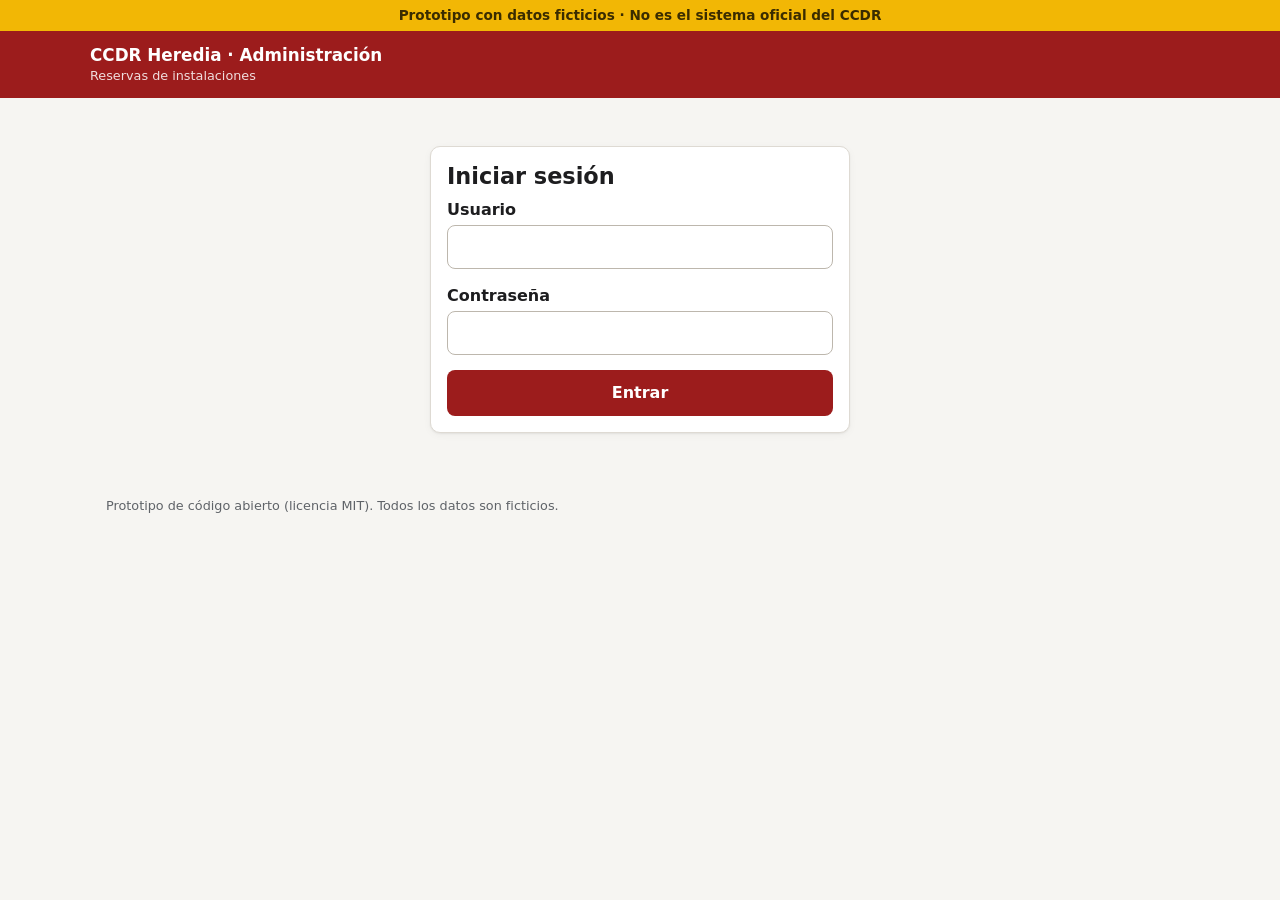
==== static/admin/index.html @ 372c8794 "Phase 1: facility booking prototype for CCDR Heredia Stdlib-only Python server (ThreadingHTTPServer " ====
<!doctype html>
<html lang="es">
<head>
  <meta charset="utf-8">
  <meta name="viewport" content="width=device-width, initial-scale=1">
  <meta name="robots" content="noindex">
  <title>Administración · CCDR Heredia (prototipo)</title>
  <link rel="icon" href="/static/favicon.svg" type="image/svg+xml">
  <link rel="stylesheet" href="/static/common.css">
  <link rel="stylesheet" href="/static/admin/admin.css">
</head>
<body>
  <div class="demo-banner">Prototipo con datos ficticios · No es el sistema oficial del CCDR</div>
  <header class="site-header">
    <div class="inner">
      <a class="brand" href="/admin/">CCDR Heredia · Administración<small>Reservas de instalaciones</small></a>
      <nav class="site-nav hidden" id="nav">
        <button type="button" data-view="inbox" class="active">Bandeja</button>
        <button type="button" data-view="all">Todas</button>
        <button type="button" data-view="facilities">Instalaciones</button>
        <button type="button" data-view="blocks">Bloqueos</button>
        <button type="button" id="logout">Salir</button>
      </nav>
    </div>
  </header>
  <main>
    <div id="flash" class="hidden" role="status" aria-live="polite"></div>

    <section class="card login-card hidden" id="login-view">
      <h1>Iniciar sesión</h1>
      <div id="login-error" class="alert error hidden" role="alert"></div>
      <form id="login-form" novalidate>
        <div class="field">
          <label for="username">Usuario</label>
          <input type="text" id="username" name="username" autocomplete="username" maxlength="64" required>
        </div>
        <div class="field">
          <label for="password">Contraseña</label>
          <input type="password" id="password" name="password" autocomplete="current-password" maxlength="256" required>
        </div>
        <button type="submit" class="btn block">Entrar</button>
      </form>
    </section>

    <section id="inbox-view" class="hidden">
      <div class="view-head">
        <h1>Bandeja de solicitudes pendientes</h1>
        <button type="button" class="btn secondary small" id="reload-inbox">Recargar</button>
      </div>
      <p class="muted small">Ordenadas por fecha de uso. Antes de aprobar, el sistema revisa en el servidor que no choque con otra reserva aprobada ni con un bloqueo.</p>
      <div id="inbox-list"></div>
    </section>

    <section id="all-view" class="hidden">
      <div class="view-head">
        <h1>Todas las solicitudes</h1>
        <select id="all-status" aria-label="Filtrar por estado">
          <option value="all">Todas</option>
          <option value="pending">Pendientes</option>
          <option value="approved">Aprobadas</option>
          <option value="rejected">Rechazadas</option>
          <option value="cancelled">Canceladas</option>
          <option value="expired">Vencidas</option>
        </select>
      </div>
      <div id="all-list"></div>
    </section>

    <section id="facilities-view" class="hidden">
      <div class="view-head">
        <h1>Instalaciones y horarios</h1>
        <button type="button" class="btn small" id="new-facility">Nueva instalación</button>
      </div>
      <div id="facilities-list"></div>
    </section>

    <section id="blocks-view" class="hidden">
      <h1>Bloqueos</h1>
      <p class="muted small">Para mantenimiento o programas propios del CCDR (por ejemplo, escuelas deportivas). Si pone un nombre público, el calendario lo muestra; si no, solo dice "Ocupado".</p>
      <form id="block-form" class="card" novalidate>
        <h2>Nuevo bloqueo</h2>
        <div id="block-error" class="alert error hidden" role="alert"></div>
        <div class="row two">
          <div class="field">
            <label for="block-facility">Instalación</label>
            <select id="block-facility" name="facility_id"></select>
          </div>
          <div class="field">
            <label for="block-reason">Motivo interno</label>
            <input type="text" id="block-reason" name="reason" maxlength="200" placeholder="Ej.: mantenimiento de piso">
          </div>
        </div>
        <div class="row two">
          <div class="field">
            <label for="block-start">Inicio</label>
            <input type="datetime-local" id="block-start" name="starts_at" step="1800">
          </div>
          <div class="field">
            <label for="block-end">Fin</label>
            <input type="datetime-local" id="block-end" name="ends_at" step="1800">
          </div>
        </div>
        <div class="row three">
          <div class="field">
            <label for="block-label">Nombre público <span class="hint">(opcional)</span></label>
            <input type="text" id="block-label" name="public_label" maxlength="80" placeholder="Ej.: Escuela de voleibol">
          </div>
          <div class="field">
            <label for="block-recurrence">Repetición</label>
            <select id="block-recurrence" name="recurrence">
              <option value="none">Una sola vez</option>
              <option value="weekly">Cada semana</option>
            </select>
          </div>
          <div class="field">
            <label for="block-until">Repetir hasta</label>
            <input type="date" id="block-until" name="recurrence_until" disabled>
          </div>
        </div>
        <button type="submit" class="btn">Crear bloqueo</button>
      </form>
      <div id="blocks-list"></div>
    </section>
  </main>
  <footer class="site-footer">Prototipo de código abierto (licencia MIT). Todos los datos son ficticios.</footer>
  <script src="/static/common.js"></script>
  <script src="/static/admin/admin.js"></script>
</body>
</html>
---- static/common.css ----
:root {
  --bg: #f6f5f2;
  --surface: #ffffff;
  --text: #1d1d1f;
  --muted: #5f6368;
  --border: #dedad3;
  --brand: #9c1c1c;
  --brand-dark: #741313;
  --brand-soft: #fbeaea;
  --accent: #f2b705;
  --free: #1e7a46;
  --free-soft: #e6f4ec;
  --busy: #6b6b6b;
  --busy-soft: #ececec;
  --program-soft: #fff4d6;
  --warn: #8a5a00;
  --warn-soft: #fff4d6;
  --danger: #b3261e;
  --danger-soft: #fdecea;
  --radius: 10px;
  --shadow: 0 1px 2px rgba(0, 0, 0, 0.06), 0 2px 8px rgba(0, 0, 0, 0.04);
  font-family: system-ui, -apple-system, "Segoe UI", Roboto, sans-serif;
  color: var(--text);
}

* { box-sizing: border-box; }
html { -webkit-text-size-adjust: 100%; }
body { margin: 0; background: var(--bg); line-height: 1.45; font-size: 16px; }
a { color: var(--brand); }
h1, h2, h3 { line-height: 1.2; margin: 0 0 0.5rem; }
h1 { font-size: 1.4rem; }
h2 { font-size: 1.15rem; }
h3 { font-size: 1rem; }
p { margin: 0 0 0.75rem; }
.hidden { display: none !important; }

.demo-banner {
  background: var(--accent);
  color: #3a2c00;
  text-align: center;
  font-size: 0.85rem;
  font-weight: 600;
  padding: 0.35rem 1rem;
}

.site-header {
  background: var(--brand);
  color: #fff;
  padding: 0.75rem 1rem;
}
.site-header .inner {
  max-width: 1100px;
  margin: 0 auto;
  display: flex;
  align-items: center;
  justify-content: space-between;
  gap: 1rem;
  flex-wrap: wrap;
}
.brand { color: #fff; text-decoration: none; font-weight: 700; font-size: 1.05rem; }
.brand small { display: block; font-weight: 400; opacity: 0.85; font-size: 0.8rem; }
.site-nav { display: flex; gap: 0.25rem; flex-wrap: wrap; }
.site-nav a, .site-nav button {
  color: #fff;
  text-decoration: none;
  padding: 0.4rem 0.7rem;
  border-radius: 6px;
  font-size: 0.95rem;
  background: transparent;
  border: 0;
  cursor: pointer;
  font: inherit;
}
.site-nav a:hover, .site-nav button:hover, .site-nav .active { background: rgba(255, 255, 255, 0.16); }

main { max-width: 1100px; margin: 0 auto; padding: 1rem; }

.card {
  background: var(--surface);
  border: 1px solid var(--border);
  border-radius: var(--radius);
  padding: 1rem;
  box-shadow: var(--shadow);
  margin-bottom: 1rem;
}

.muted { color: var(--muted); }
.small { font-size: 0.875rem; }

/* Forms */
label { display: block; font-weight: 600; margin-bottom: 0.25rem; }
.field { margin-bottom: 0.9rem; }
.field .hint { font-weight: 400; color: var(--muted); font-size: 0.85rem; }
input[type="text"], input[type="tel"], input[type="email"], input[type="number"],
input[type="date"], input[type="time"], input[type="password"], select, textarea {
  width: 100%;
  font: inherit;
  font-size: 16px; /* avoids zoom on iOS */
  padding: 0.6rem 0.7rem;
  border: 1px solid #bdb7ad;
  border-radius: 8px;
  background: #fff;
  color: var(--text);
}
textarea { min-height: 5rem; resize: vertical; }
input:focus, select:focus, textarea:focus, button:focus-visible, a:focus-visible {
  outline: 3px solid rgba(156, 28, 28, 0.35);
  outline-offset: 1px;
}
.field-error { color: var(--danger); font-size: 0.875rem; margin-top: 0.25rem; }
.has-error input, .has-error select, .has-error textarea { border-color: var(--danger); }
.row { display: grid; gap: 0.75rem; grid-template-columns: 1fr; }
@media (min-width: 640px) {
  .row.two { grid-template-columns: 1fr 1fr; }
  .row.three { grid-template-columns: 1fr 1fr 1fr; }
}
.checkbox { display: flex; gap: 0.6rem; align-items: flex-start; font-weight: 400; }
.checkbox input { width: 1.3rem; height: 1.3rem; margin-top: 0.1rem; flex: none; }

/* Honeypot: off-screen, not display:none, so naive bots still fill it. */
.hp-field { position: absolute; left: -10000px; width: 1px; height: 1px; overflow: hidden; }

.btn {
  display: inline-flex;
  align-items: center;
  justify-content: center;
  gap: 0.4rem;
  font: inherit;
  font-weight: 600;
  padding: 0.65rem 1.1rem;
  border-radius: 8px;
  border: 1px solid transparent;
  background: var(--brand);
  color: #fff;
  cursor: pointer;
  text-decoration: none;
  min-height: 44px;
}
.btn:hover { background: var(--brand-dark); }
.btn.secondary { background: #fff; color: var(--brand); border-color: var(--brand); }
.btn.secondary:hover { background: var(--brand-soft); }
.btn.success { background: var(--free); }
.btn.success:hover { background: #155c34; }
.btn.danger { background: #fff; color: var(--danger); border-color: var(--danger); }
.btn.danger:hover { background: var(--danger-soft); }
.btn.small { padding: 0.35rem 0.7rem; min-height: 36px; font-size: 0.9rem; }
.btn:disabled { opacity: 0.55; cursor: not-allowed; }
.btn.block { width: 100%; }
.actions { display: flex; gap: 0.5rem; flex-wrap: wrap; align-items: center; }

.alert { border-radius: 8px; padding: 0.75rem 0.9rem; margin-bottom: 1rem; border: 1px solid; }
.alert.error { background: var(--danger-soft); border-color: #f1b4ae; color: #7a1a14; }
.alert.warn { background: var(--warn-soft); border-color: #ecd28f; color: #5c3d00; }
.alert.ok { background: var(--free-soft); border-color: #a9d8bd; color: #0f4d2a; }
.alert ul { margin: 0.4rem 0 0; padding-left: 1.2rem; }

.badge {
  display: inline-block;
  padding: 0.15rem 0.55rem;
  border-radius: 999px;
  font-size: 0.8rem;
  font-weight: 700;
  background: var(--busy-soft);
  color: #333;
}
.badge.pending { background: var(--warn-soft); color: var(--warn); }
.badge.approved { background: var(--free-soft); color: var(--free); }
.badge.rejected, .badge.cancelled { background: var(--danger-soft); color: var(--danger); }
.badge.expired { background: var(--busy-soft); color: var(--busy); }

.site-footer {
  max-width: 1100px;
  margin: 1rem auto 2rem;
  padding: 0 1rem;
  color: var(--muted);
  font-size: 0.8rem;
}
---- static/admin/admin.css ----
input[type="datetime-local"] {
  width: 100%;
  font: inherit;
  font-size: 16px;
  padding: 0.6rem 0.7rem;
  border: 1px solid #bdb7ad;
  border-radius: 8px;
  background: #fff;
}
.login-card { max-width: 420px; margin: 2rem auto; }
.view-head { display: flex; align-items: center; justify-content: space-between; gap: 0.75rem; flex-wrap: wrap; margin-bottom: 0.5rem; }
.view-head select { width: auto; }

#flash { position: sticky; top: 0.5rem; z-index: 10; }

.request { display: grid; gap: 0.5rem; }
.request-head { display: flex; justify-content: space-between; align-items: flex-start; gap: 0.5rem; flex-wrap: wrap; }
.request-head h2 { margin: 0; font-size: 1.05rem; }
.request .when { font-weight: 700; color: var(--brand-dark); }
.request dl { display: grid; grid-template-columns: auto 1fr; gap: 0.2rem 0.75rem; margin: 0; font-size: 0.95rem; }
.request dt { color: var(--muted); font-weight: 600; }
.request dd { margin: 0; word-break: break-word; }
.request .purpose { white-space: pre-line; }
.contact { display: flex; gap: 0.4rem; flex-wrap: wrap; }
.conflict-list { margin: 0.25rem 0 0; padding-left: 1.2rem; }
.decision textarea { min-height: 3rem; }

table.simple { width: 100%; border-collapse: collapse; font-size: 0.92rem; }
table.simple th, table.simple td { text-align: left; padding: 0.45rem 0.4rem; border-bottom: 1px solid var(--border); vertical-align: top; }
table.simple th { color: var(--muted); font-weight: 600; }
.table-wrap { overflow-x: auto; }

.hours-row { display: grid; grid-template-columns: 1.4fr 1fr 1fr auto; gap: 0.4rem; align-items: center; margin-bottom: 0.4rem; }
.hours-row select, .hours-row input { padding: 0.45rem; }
.facility-card h3 { margin-top: 1.25rem; }
.facility-card .inactive { color: var(--danger); font-weight: 700; }
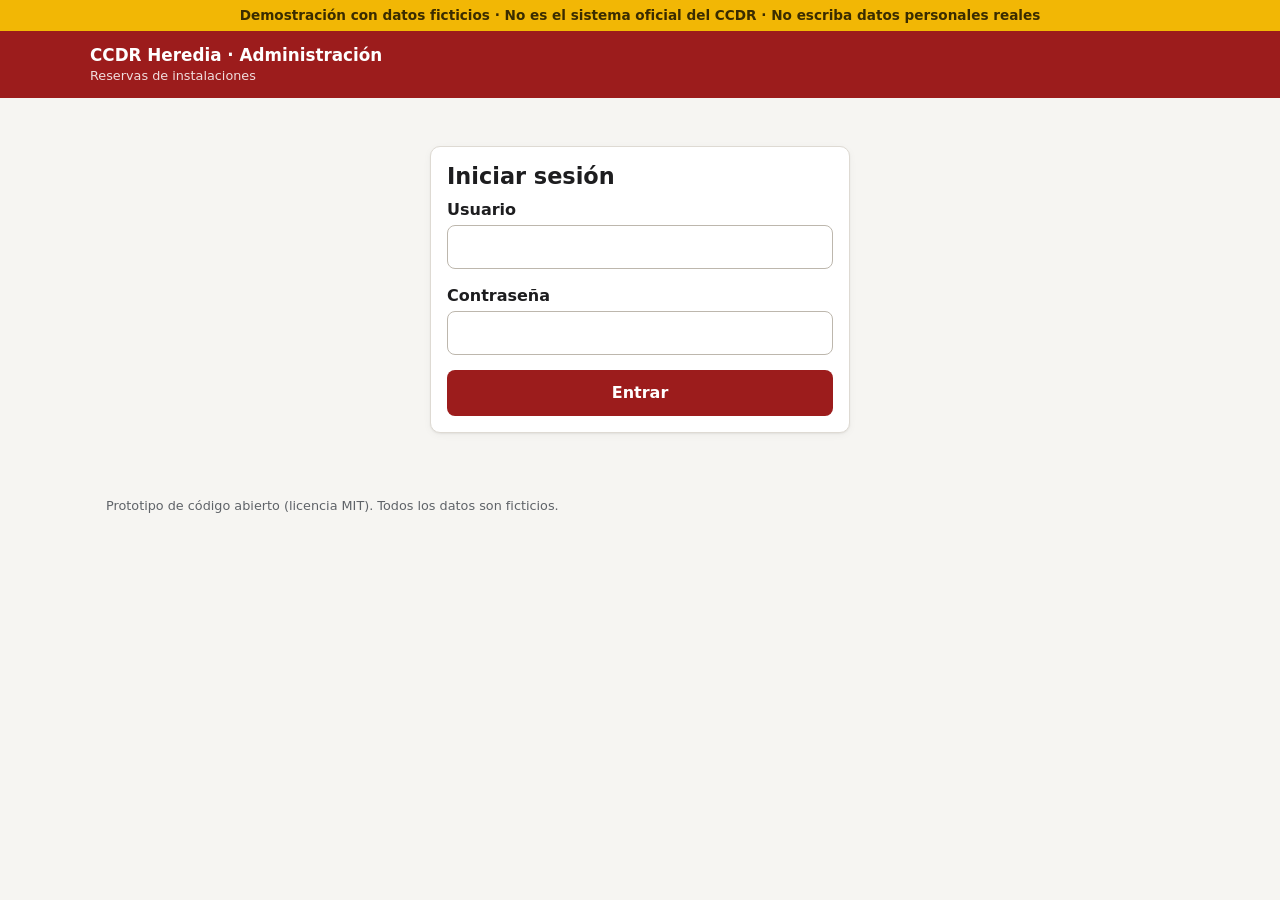
==== commit 9cd673f2: "Add public demo mode and Render blueprint - app/demo.py: fictitious dataset shared by the seed scrip" ====
--- a/static/admin/index.html
+++ b/static/admin/index.html
@@ -10,7 +10,7 @@
   <link rel="stylesheet" href="/static/admin/admin.css">
 </head>
 <body>
-  <div class="demo-banner">Prototipo con datos ficticios · No es el sistema oficial del CCDR</div>
+  <div class="demo-banner">Demostración con datos ficticios · No es el sistema oficial del CCDR · No escriba datos personales reales</div>
   <header class="site-header">
     <div class="inner">
       <a class="brand" href="/admin/">CCDR Heredia · Administración<small>Reservas de instalaciones</small></a>
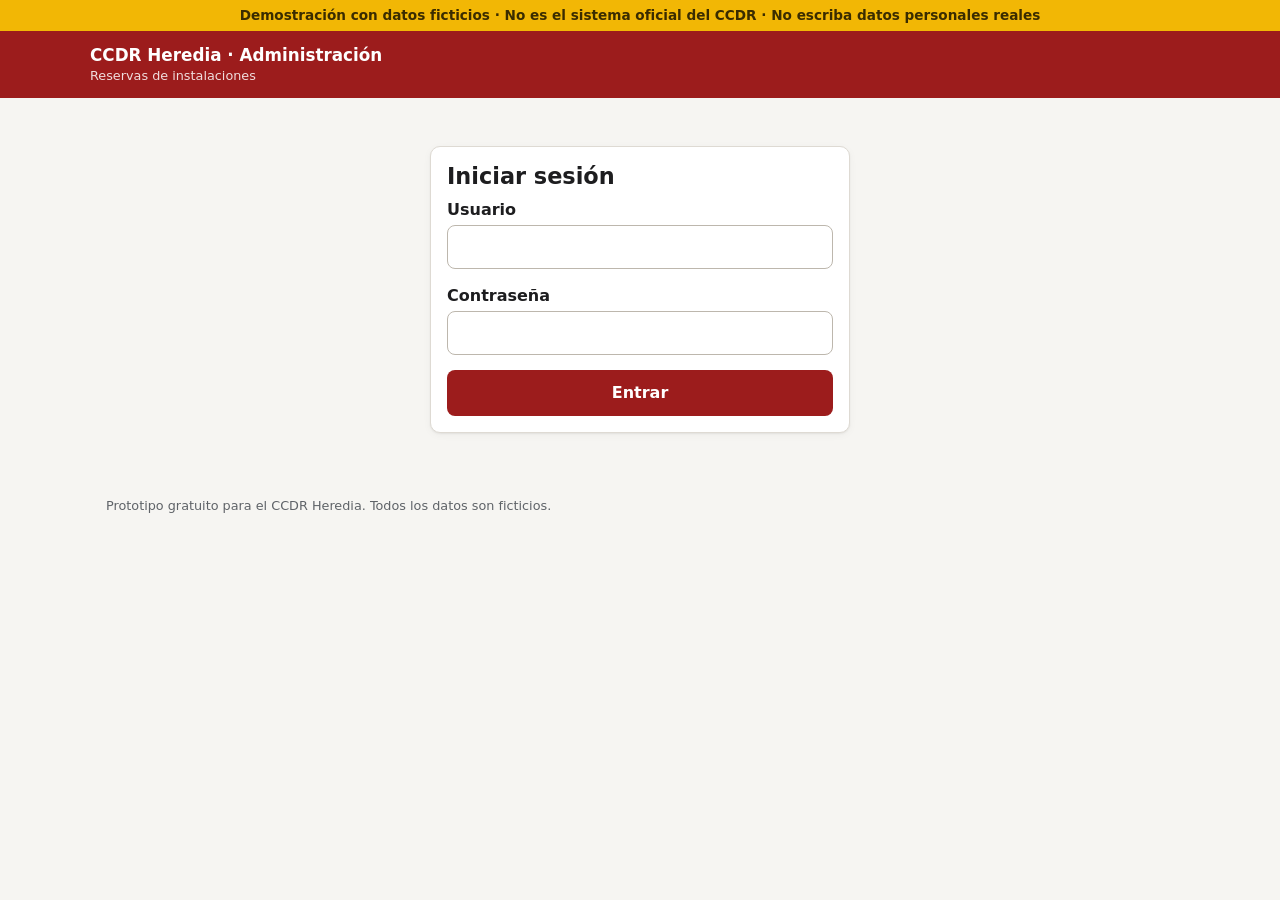
==== commit ba7e1b2e: "Drop code and GitHub references from the public pages The CCDR audience is non-technical: the presen" ====
--- a/static/admin/index.html
+++ b/static/admin/index.html
@@ -122,7 +122,7 @@
       <div id="blocks-list"></div>
     </section>
   </main>
-  <footer class="site-footer">Prototipo de código abierto (licencia MIT). Todos los datos son ficticios.</footer>
+  <footer class="site-footer">Prototipo gratuito para el CCDR Heredia. Todos los datos son ficticios.</footer>
   <script src="/static/common.js"></script>
   <script src="/static/admin/admin.js"></script>
 </body>
